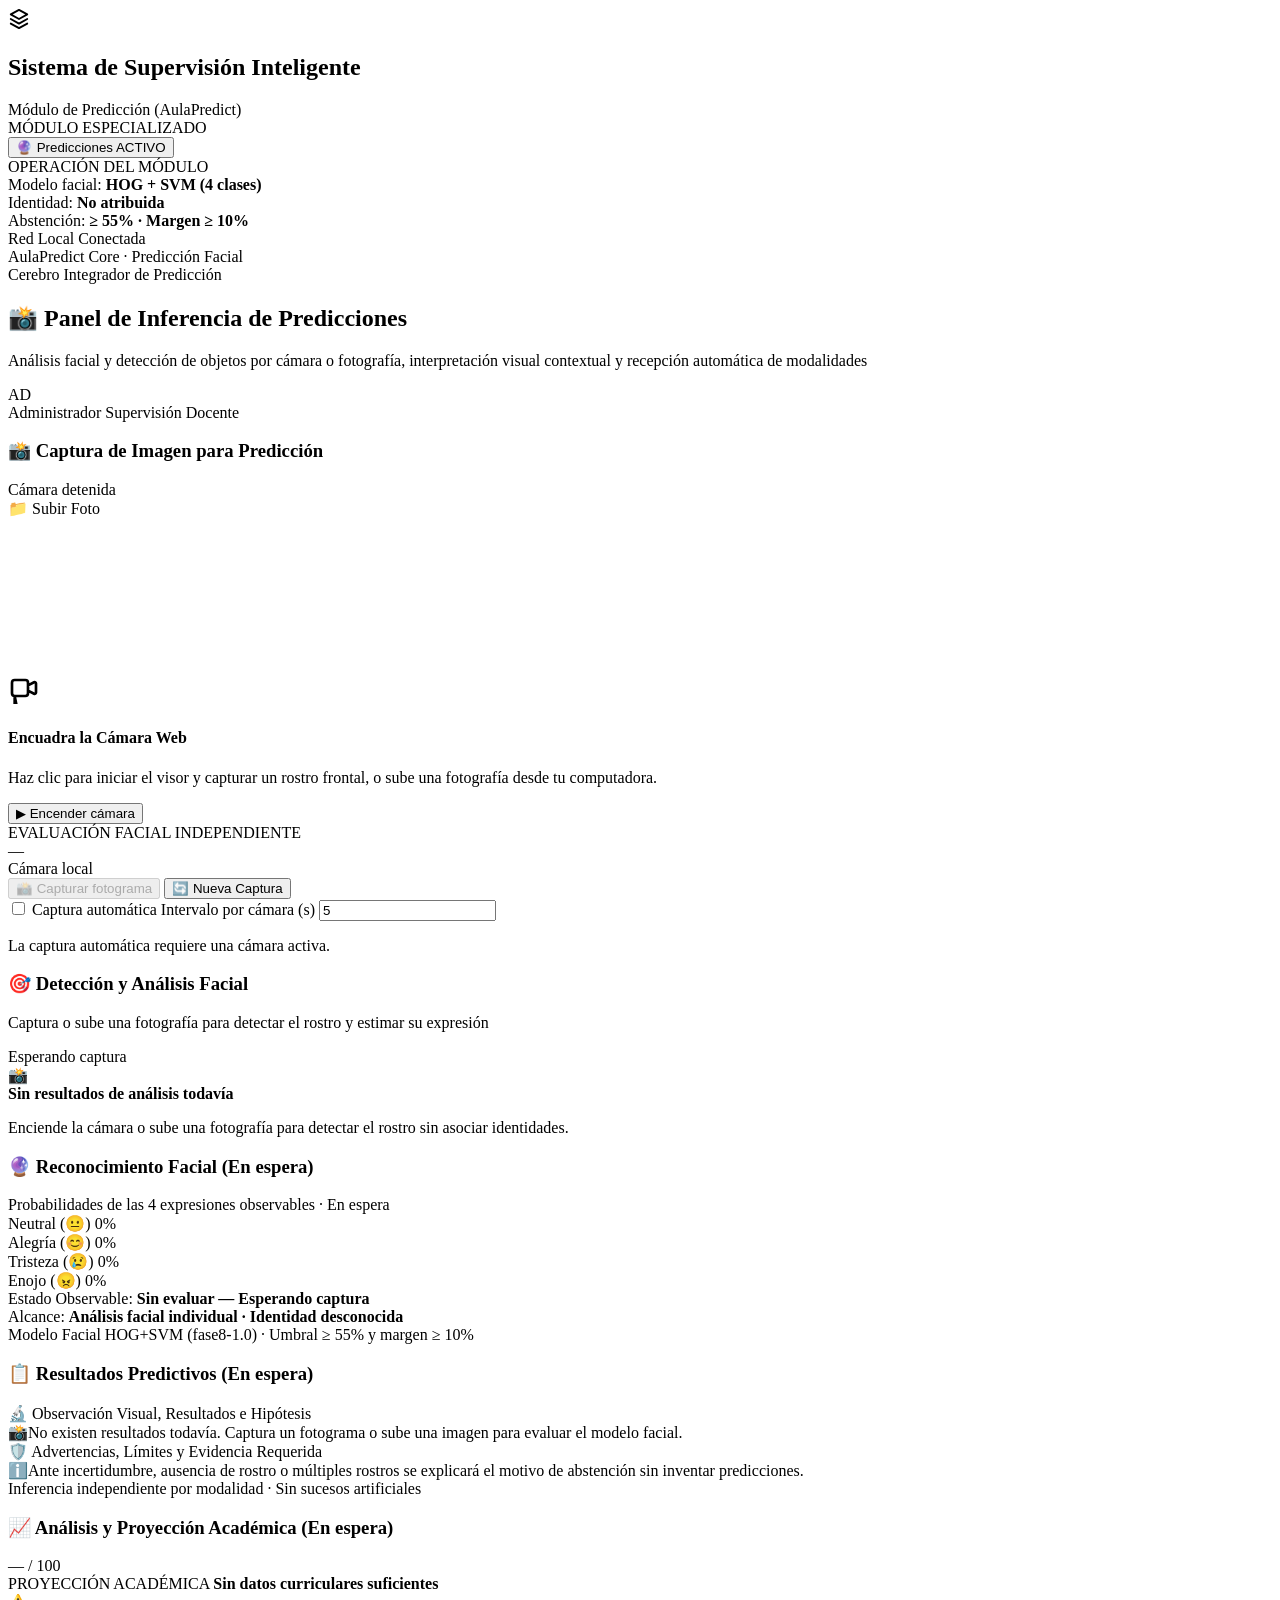
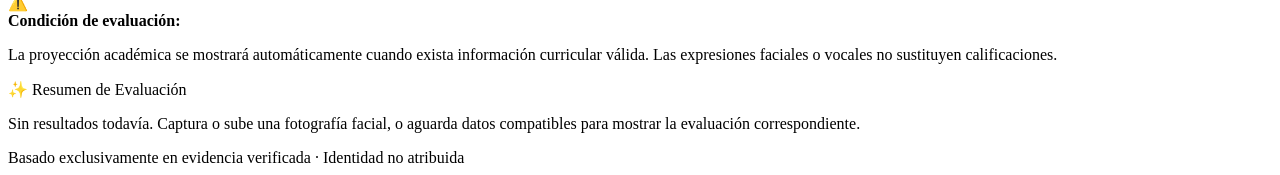
==== prediccion/frontend/index.html @ 288b3a40 "Ensamblaje VIDEO + IMAGEN + PREDICCION en un solo servicio Docker para Render - prediccion/: AulaPre" ====
<!doctype html>
<html lang="es">
<head>
  <meta charset="utf-8">
  <meta name="viewport" content="width=device-width, initial-scale=1.0">
  <title>Sistema de Supervisión Inteligente · Módulo de Predicción (AulaPredict)</title>
  <link rel="stylesheet" href="/style.css">
  <script src="/app.js" defer></script>
</head>
<body>
  <div class="app-layout">
    <!-- ====================================================================
         SIDEBAR IZQUIERDO FIJO (#0F294A - Azul Marino Institucional)
         Enfocado EXCLUSIVAMENTE en el Módulo de Predicción
         ==================================================================== -->
    <aside class="app-sidebar">
      <div>
        <div class="sidebar-brand">
          <div class="brand-emblem" aria-hidden="true">
            <svg viewBox="0 0 24 24" width="22" height="22" fill="none" stroke="currentColor" stroke-width="2">
              <path stroke-linecap="round" stroke-linejoin="round" d="M12 2L3 7l9 5 9-5-9-5zM3 17l9 5 9-5M3 12l9 5 9-5" />
            </svg>
          </div>
          <div class="brand-titles">
            <h1 class="brand-title">Sistema de Supervisión Inteligente</h1>
            <span class="brand-subtitle">Módulo de Predicción (AulaPredict)</span>
          </div>
        </div>

        <nav class="sidebar-menu" aria-label="Módulo de Predicción">
          <div class="menu-section-label">MÓDULO ESPECIALIZADO</div>
          <button type="button" class="menu-item active" aria-current="page">
            <span class="menu-icon" aria-hidden="true">🔮</span>
            <span class="menu-text">Predicciones</span>
            <span class="menu-badge-active">ACTIVO</span>
          </button>
        </nav>

        <div class="sidebar-model-info">
          <div class="model-info-heading">OPERACIÓN DEL MÓDULO</div>
          <div class="model-stat-row">
            <span>Modelo facial:</span>
            <strong>HOG + SVM (4 clases)</strong>
          </div>
          <div class="model-stat-row">
            <span>Identidad:</span>
            <strong>No atribuida</strong>
          </div>
          <div class="model-stat-row">
            <span>Abstención:</span>
            <strong>≥ 55% · Margen ≥ 10%</strong>
          </div>
        </div>
      </div>

      <div class="sidebar-footer">
        <div class="system-status-chip">
          <span class="dot-online" aria-hidden="true"></span>
          <span>Red Local Conectada</span>
        </div>
        <div class="system-version">AulaPredict Core · Predicción Facial</div>
      </div>
    </aside>

    <!-- ====================================================================
         CONTENIDO PRINCIPAL
         ==================================================================== -->
    <div class="app-main-wrap">
      <header class="app-header">
        <div class="header-titles">
          <div class="view-tag">Cerebro Integrador de Predicción</div>
          <h2 class="view-title">📸 Panel de Inferencia de Predicciones</h2>
          <p class="view-subtitle">Análisis facial y detección de objetos por cámara o fotografía, interpretación visual contextual y recepción automática de modalidades</p>
        </div>

        <div class="header-user-profile" aria-label="Rol activo">
          <div class="user-avatar" aria-hidden="true">AD</div>
          <div class="user-meta">
            <span class="user-name">Administrador</span>
            <span class="user-role">Supervisión Docente</span>
          </div>
        </div>
      </header>

      <main class="dashboard-content">
        <!-- ================================================================
             FILA SUPERIOR (2 COLUMNAS): CAPTURA IZQ + DETECCIÓN Y EXPRESIÓN DER
             ================================================================ -->
        <div class="top-row-grid">
          <!-- Columna Izquierda: Captura de Imagen para Predicción -->
          <section class="card camera-card" id="camera-capture-card" aria-labelledby="camera-card-title">
            <div class="card-header-bar">
              <div class="card-title-group">
                <h3 class="card-title" id="camera-card-title">📸 Captura de Imagen para Predicción</h3>
                <span id="capture-status-indicator" class="live-indicator-chip waiting">
                  <span class="dot-live" aria-hidden="true"></span>
                  <span id="capture-status-text" role="status">Cámara detenida</span>
                </span>
              </div>

              <div class="capture-secondary-actions">
                <label for="input-upload-image" id="label-upload-image" class="btn-action-ghost cursor-pointer" title="Sube una fotografía JPEG, PNG o WebP para evaluar el modelo facial">
                  📁 Subir Foto
                </label>
                <input id="input-upload-image" type="file" accept="image/jpeg,image/png,image/webp" style="display: none;">
              </div>
            </div>

            <!-- Viewport de Captura (Video en vivo / Imagen congelada con Canvas) -->
            <div class="camera-viewport-container">
              <video id="webcam-feed" playsinline autoplay muted></video>
              <img id="captured-image-display" alt="Captura congelada para predicción" style="display: none;">
              <canvas id="overlay-canvas"></canvas>

              <div id="camera-placeholder" class="camera-fallback-screen">
                <div class="cam-icon-circle" aria-hidden="true">
                  <svg viewBox="0 0 24 24" width="32" height="32" fill="none" stroke="currentColor" stroke-width="2">
                    <path stroke-linecap="round" stroke-linejoin="round" d="M15 10l4.553-2.276A1 1 0 0121 8.618v6.764a1 1 0 01-1.447.894L15 14M5 18h8a2 2 0 002-2V8a2 2 0 00-2-2H5a2 2 0 00-2 2v8a2 2 0 002 2v8a2 2 0 002 2z" />
                  </svg>
                </div>
                <h4>Encuadra la Cámara Web</h4>
                <p>Haz clic para iniciar el visor y capturar un rostro frontal, o sube una fotografía desde tu computadora.</p>
                <button id="btn-start-camera" type="button" class="btn-primary-action">
                  ▶ Encender cámara
                </button>
              </div>

              <div class="hud-telemetry-badge" aria-hidden="true">
                <span class="dot-rec"></span>
                <span id="hud-fps-label">EVALUACIÓN FACIAL INDEPENDIENTE</span>
              </div>

              <div class="camera-overlay-bottom-bar">
                <div class="cam-timestamp">
                  <span id="live-datetime">—</span>
                </div>
                <div class="cam-location-tag">
                  <span id="cam-location-label">Cámara local</span>
                </div>
              </div>
            </div>

            <!-- Controles de fotografía -->
            <div class="capture-controls-toolbar">
              <button id="btn-capture-predict" type="button" class="btn-main-capture" title="Captura un fotograma y ejecuta el análisis facial" disabled>
                <span class="capture-icon" aria-hidden="true">📸</span>
                <span class="capture-text">Capturar fotograma</span>
              </button>

              <button id="btn-new-capture" type="button" class="btn-secondary-capture" title="Limpia la captura actual y vuelve al visor">
                🔄 Nueva Captura
              </button>
              <button id="btn-stop-camera" type="button" class="btn-secondary-capture" hidden>Detener cámara</button>
            </div>

            <div class="auto-capture-controls">
              <label><input id="auto-capture-enabled" type="checkbox"> Captura automática</label>
              <label for="auto-capture-interval">Intervalo por cámara (s)</label>
              <input id="auto-capture-interval" type="number" min="5" value="5" step="1">
            </div>
            <p id="auto-capture-status" class="capture-note" role="status">La captura automática requiere una cámara activa.</p>
            <div id="resultado-facial-captura" class="sr-only" aria-live="polite"></div>
          </section>

          <!-- Columna Derecha: Detección y Análisis Facial + Reconocimiento Facial -->
          <div class="right-analysis-column">
            <section class="card students-selection-card compact-mode" id="students-selection-card">
              <div class="card-header-bar" id="students-header-bar">
                <div class="students-header-title-wrap">
                  <h3 class="card-title" id="students-panel-title">🎯 Detección y Análisis Facial</h3>
                  <p class="card-subtitle-note" id="students-panel-subtitle">Captura o sube una fotografía para detectar el rostro y estimar su expresión</p>
                </div>
                <div class="students-header-actions">
                  <div class="students-counter-chip" id="students-counter-chip">
                    <span id="students-count-badge">Esperando captura</span>
                  </div>
                  <button type="button" id="btn-toggle-students-panel" class="btn-panel-toggle" aria-expanded="false" hidden>
                    <span id="students-toggle-icon" aria-hidden="true">▼</span>
                    <span id="students-toggle-label">Detalles</span>
                  </button>
                </div>
              </div>

              <div id="students-grid" class="students-grid-container" role="region" aria-label="Estado de detección facial">
                <div class="facial-waiting-compact">
                  <span class="facial-waiting-icon" aria-hidden="true">📸</span>
                  <div class="facial-waiting-text">
                    <strong>Sin resultados de análisis todavía</strong>
                    <p>Enciende la cámara o sube una fotografía para detectar el rostro sin asociar identidades.</p>
                  </div>
                </div>
              </div>
            </section>

            <section class="card prediction-card emotions-card" id="emotions-results-card">
              <div class="card-header-clean">
                <h3 class="card-title-sm" id="facial-card-title">
                  🔮 Reconocimiento Facial <span class="selected-student-label" id="facial-student-label">(En espera)</span>
                </h3>
                <span class="sub-label" id="facial-card-sublabel">Probabilidades de las 4 expresiones observables · En espera</span>
              </div>

              <div class="emotions-bars-list" id="emotions-bars-list">
                <div class="emotion-item" id="emo-item-neutral">
                  <div class="emotion-title-row">
                    <span class="emo-label" id="emo-label-neutral">Neutral (😐)</span>
                    <span id="emo-pct-neutral" class="emo-val text-neutral">0%</span>
                  </div>
                  <div class="progress-track">
                    <div id="emo-bar-neutral" class="progress-fill fill-neutral" style="width: 0%;"></div>
                  </div>
                </div>

                <div class="emotion-item" id="emo-item-felicidad">
                  <div class="emotion-title-row">
                    <span class="emo-label" id="emo-label-felicidad">Alegría (😊)</span>
                    <span id="emo-pct-felicidad" class="emo-val text-felicidad">0%</span>
                  </div>
                  <div class="progress-track">
                    <div id="emo-bar-felicidad" class="progress-fill fill-felicidad" style="width: 0%;"></div>
                  </div>
                </div>

                <div class="emotion-item" id="emo-item-tristeza">
                  <div class="emotion-title-row">
                    <span class="emo-label" id="emo-label-tristeza">Tristeza (😢)</span>
                    <span id="emo-pct-tristeza" class="emo-val text-tristeza">0%</span>
                  </div>
                  <div class="progress-track">
                    <div id="emo-bar-tristeza" class="progress-fill fill-tristeza" style="width: 0%;"></div>
                  </div>
                </div>

                <div class="emotion-item" id="emo-item-enojo">
                  <div class="emotion-title-row">
                    <span class="emo-label" id="emo-label-enojo">Enojo (😠)</span>
                    <span id="emo-pct-enojo" class="emo-val text-enojo">0%</span>
                  </div>
                  <div class="progress-track">
                    <div id="emo-bar-enojo" class="progress-fill fill-enojo" style="width: 0%;"></div>
                  </div>
                </div>

                <div class="emotion-item" id="emo-item-miedo" style="display: none;">
                  <div class="emotion-title-row">
                    <span class="emo-label" id="emo-label-miedo">Miedo (😨)</span>
                    <span id="emo-pct-miedo" class="emo-val text-miedo">0%</span>
                  </div>
                  <div class="progress-track">
                    <div id="emo-bar-miedo" class="progress-fill fill-miedo" style="width: 0%;"></div>
                  </div>
                </div>

                <div class="emotion-item" id="emo-item-sorpresa" style="display: none;">
                  <div class="emotion-title-row">
                    <span class="emo-label" id="emo-label-sorpresa">Sorpresa (😲)</span>
                    <span id="emo-pct-sorpresa" class="emo-val text-sorpresa">0%</span>
                  </div>
                  <div class="progress-track">
                    <div id="emo-bar-sorpresa" class="progress-fill fill-sorpresa" style="width: 0%;"></div>
                  </div>
                </div>

                <div class="emotion-item" id="emo-item-disgusto" style="display: none;">
                  <div class="emotion-title-row">
                    <span class="emo-label" id="emo-label-disgusto">Disgusto (🤢)</span>
                    <span id="emo-pct-disgusto" class="emo-val text-disgusto">0%</span>
                  </div>
                  <div class="progress-track">
                    <div id="emo-bar-disgusto" class="progress-fill fill-disgusto" style="width: 0%;"></div>
                  </div>
                </div>
              </div>

              <div class="dominant-emotion-pill-wrap">
                <div id="dominant-pill-box" class="dominant-pill">
                  <span class="dot-accent-orange" aria-hidden="true"></span>
                  <span id="dominant-emotion-container">Estado Observable: <strong id="dominant-emotion-text">Sin evaluar — Esperando captura</strong></span>
                </div>
                <div id="action-pill-box" class="action-pill">
                  <span class="dot-action-blue" aria-hidden="true"></span>
                  <span>Alcance: <strong id="student-action-badge">Análisis facial individual · Identidad desconocida</strong></span>
                </div>
              </div>

              <div class="card-footer-badge" id="facial-card-footer">
                <span>Modelo Facial HOG+SVM (fase8-1.0) · Umbral ≥ 55% y margen ≥ 10%</span>
              </div>
            </section>
          </div>
        </div>

        <!-- ================================================================
             ZONA INFERIOR: RESULTADOS PREDICTIVOS + PROYECCIÓN ACADÉMICA
             ================================================================ -->
        <div class="bottom-row-grid">
          <section class="card prediction-card events-card" id="events-results-card">
            <div class="card-header-clean">
              <h3 class="card-title-sm" id="events-card-title">
                📋 Resultados Predictivos <span class="selected-student-label" id="events-student-label">(En espera)</span>
              </h3>
            </div>

            <div class="events-scroll-content">
              <div class="event-block">
                <div class="block-heading">
                  <span id="events-block1-icon" class="block-icon" aria-hidden="true">🔬</span>
                  <span id="events-block1-title" class="block-title">Observación Visual, Resultados e Hipótesis</span>
                </div>
                <div id="causes-list" class="probabilities-list">
                  <div class="prediction-empty-notice"><span>📸</span><span>No existen resultados todavía. Captura un fotograma o sube una imagen para evaluar el modelo facial.</span></div>
                </div>
              </div>

              <div class="event-block">
                <div class="block-heading">
                  <span id="events-block2-icon" class="block-icon" aria-hidden="true">🛡️</span>
                  <span id="events-block2-title" class="block-title">Advertencias, Límites y Evidencia Requerida</span>
                </div>
                <div id="consequences-list" class="probabilities-list">
                  <div class="prediction-empty-notice"><span>ℹ️</span><span>Ante incertidumbre, ausencia de rostro o múltiples rostros se explicará el motivo de abstención sin inventar predicciones.</span></div>
                </div>
              </div>
            </div>
            <div class="card-footer-badge" id="events-card-footer">
              <span>Inferencia independiente por modalidad · Sin sucesos artificiales</span>
            </div>
          </section>

          <section class="card prediction-card academic-card" id="academic-results-card">
            <div class="card-header-clean">
              <h3 class="card-title-sm" id="academic-card-title">
                📈 Análisis y Proyección Académica <span class="selected-student-label" id="academic-student-label">(En espera)</span>
              </h3>
            </div>

            <div id="risk-score-banner" class="risk-score-banner bg-risk-unavailable">
              <div class="score-number-col">
                <span id="riesgo-score-num" class="score-huge">—</span>
                <span class="score-den">/ 100</span>
              </div>
              <div class="score-meta-col">
                <span class="score-label">PROYECCIÓN ACADÉMICA</span>
                <strong id="riesgo-nivel-text" class="score-level-text">Sin datos curriculares suficientes</strong>
              </div>
            </div>

            <div class="exam-risk-alert-box">
              <div class="alert-icon-wrap" aria-hidden="true">⚠️</div>
              <div class="alert-text-wrap">
                <strong>Condición de evaluación:</strong>
                <p id="exam-risk-desc">La proyección académica se mostrará automáticamente cuando exista información curricular válida. Las expresiones faciales o vocales no sustituyen calificaciones.</p>
              </div>
            </div>

            <div class="assistant-narrative-box">
              <div class="assistant-header-row">
                <span class="assistant-sparkle" aria-hidden="true">✨</span>
                <span class="assistant-title" id="assistant-box-title">Resumen de Evaluación</span>
              </div>
              <p id="assistant-narrative-text" class="assistant-body-text">
                Sin resultados todavía. Captura o sube una fotografía facial, o aguarda datos compatibles para mostrar la evaluación correspondiente.
              </p>
            </div>

            <div class="card-footer-badge" id="academic-card-footer">
              <span>Basado exclusivamente en evidencia verificada · Identidad no atribuida</span>
            </div>
          </section>
        </div>
      </main>
    </div>
  </div>
</body>
</html>
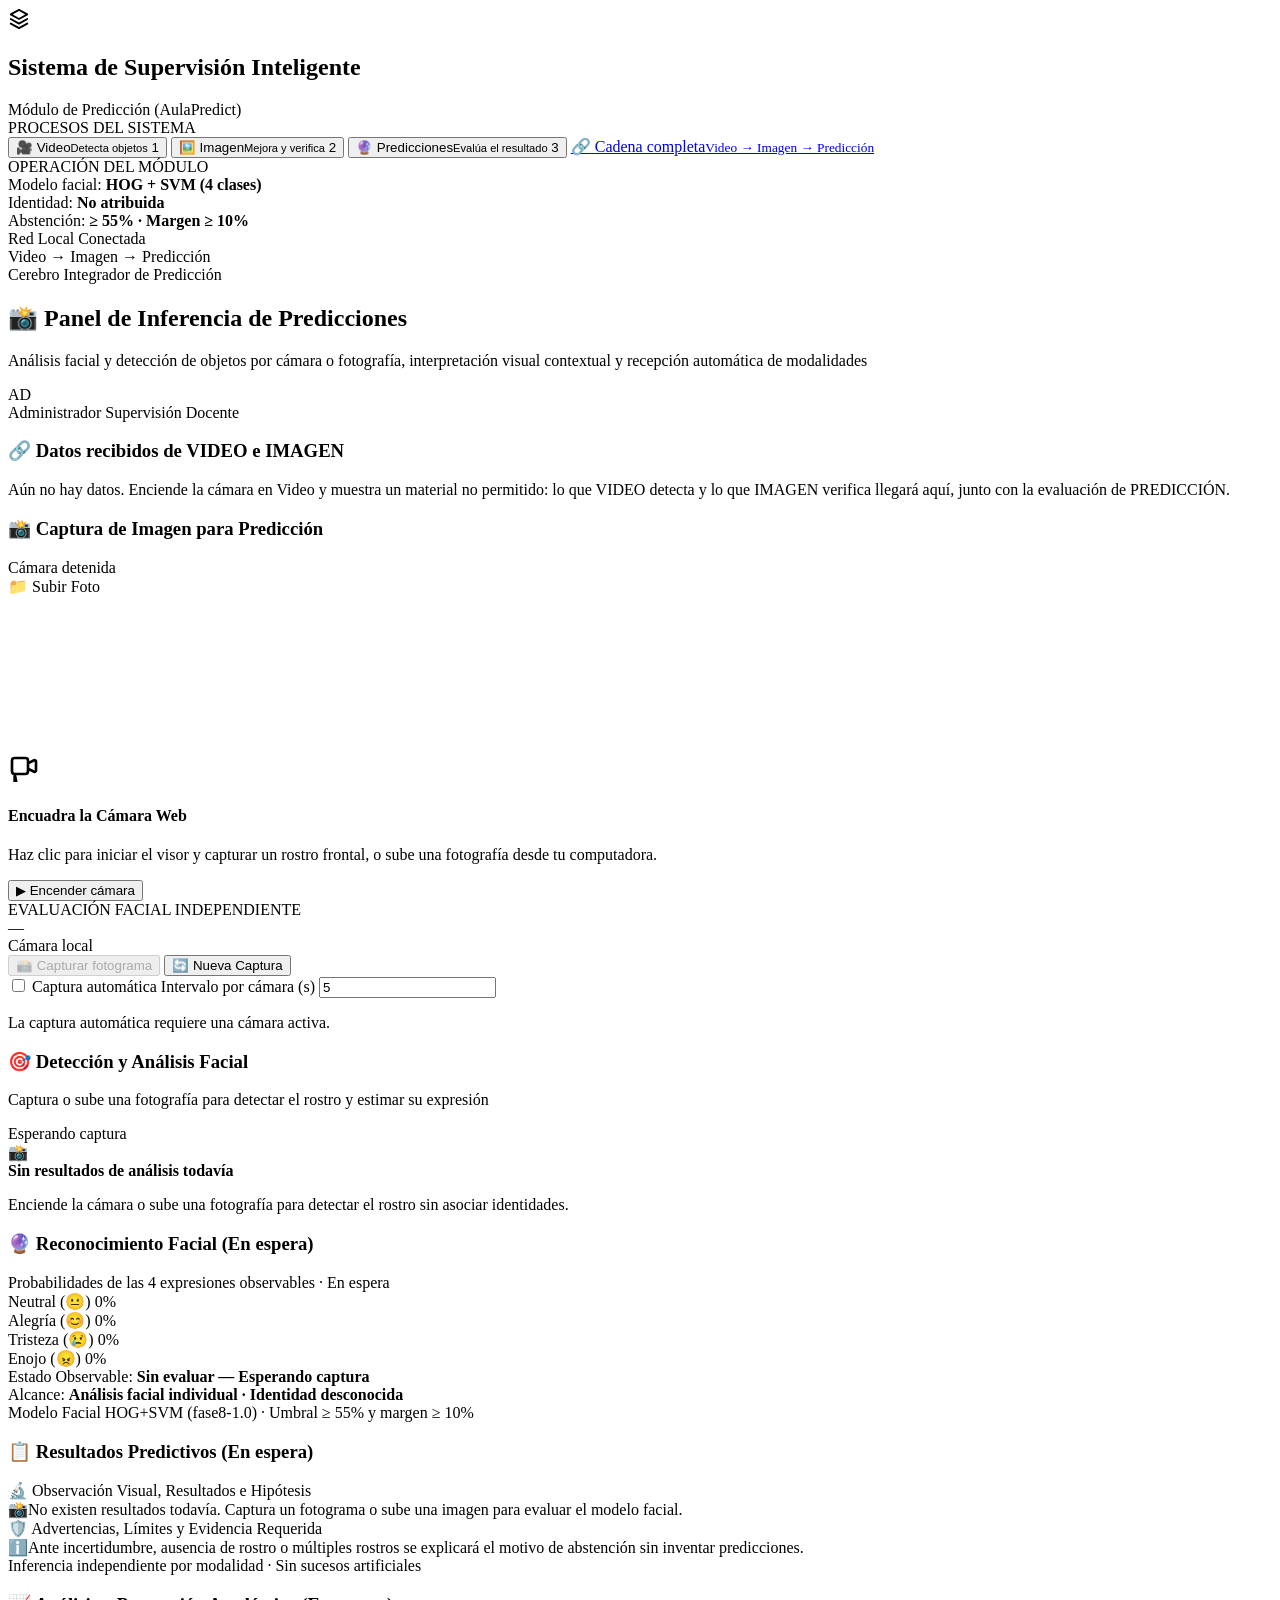
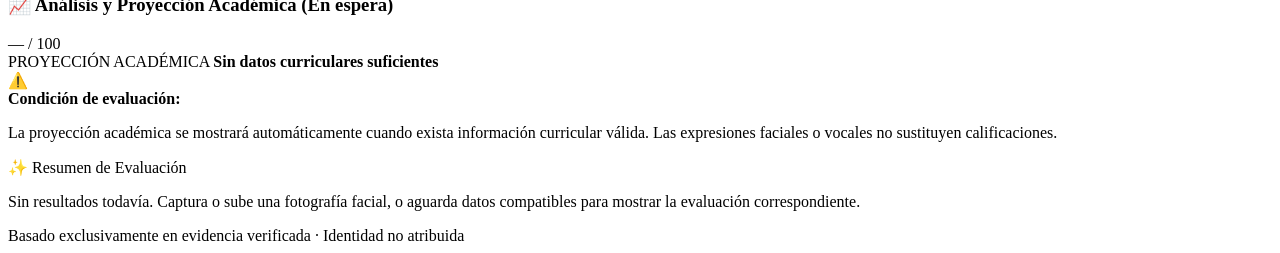
==== commit baeed45a: "Panel con apartados Video, Imagen y Prediccion: deteccion en vivo, verificacion de IMAGEN y descarte" ====
--- a/prediccion/frontend/index.html
+++ b/prediccion/frontend/index.html
@@ -6,6 +6,9 @@
   <title>Sistema de Supervisión Inteligente · Módulo de Predicción (AulaPredict)</title>
   <link rel="stylesheet" href="/style.css">
   <script src="/app.js" defer></script>
+  <script src="/vista_video.js" defer></script>
+  <script src="/vista_imagen.js" defer></script>
+  <script src="/vista_prediccion.js" defer></script>
 </head>
 <body>
   <div class="app-layout">
@@ -27,13 +30,27 @@
           </div>
         </div>
 
-        <nav class="sidebar-menu" aria-label="Módulo de Predicción">
-          <div class="menu-section-label">MÓDULO ESPECIALIZADO</div>
-          <button type="button" class="menu-item active" aria-current="page">
+        <nav class="sidebar-menu" aria-label="Procesos del sistema">
+          <div class="menu-section-label">PROCESOS DEL SISTEMA</div>
+          <button type="button" class="menu-item" data-vista="video">
+            <span class="menu-icon" aria-hidden="true">🎥</span>
+            <span class="menu-text">Video<small>Detecta objetos</small></span>
+            <span class="menu-badge-paso">1</span>
+          </button>
+          <button type="button" class="menu-item" data-vista="imagen">
+            <span class="menu-icon" aria-hidden="true">🖼️</span>
+            <span class="menu-text">Imagen<small>Mejora y verifica</small></span>
+            <span class="menu-badge-paso">2</span>
+          </button>
+          <button type="button" class="menu-item active" data-vista="prediccion" aria-current="page">
             <span class="menu-icon" aria-hidden="true">🔮</span>
-            <span class="menu-text">Predicciones</span>
-            <span class="menu-badge-active">ACTIVO</span>
+            <span class="menu-text">Predicciones<small>Evalúa el resultado</small></span>
+            <span class="menu-badge-paso">3</span>
           </button>
+          <a class="menu-item menu-enlace" href="/integrado">
+            <span class="menu-icon" aria-hidden="true">🔗</span>
+            <span class="menu-text">Cadena completa<small>Video → Imagen → Predicción</small></span>
+          </a>
         </nav>
 
         <div class="sidebar-model-info">
@@ -58,7 +75,7 @@
           <span class="dot-online" aria-hidden="true"></span>
           <span>Red Local Conectada</span>
         </div>
-        <div class="system-version">AulaPredict Core · Predicción Facial</div>
+        <div class="system-version">Video → Imagen → Predicción</div>
       </div>
     </aside>
 
@@ -66,6 +83,7 @@
          CONTENIDO PRINCIPAL
          ==================================================================== -->
     <div class="app-main-wrap">
+     <div id="vista-prediccion" class="vista-modulo">
       <header class="app-header">
         <div class="header-titles">
           <div class="view-tag">Cerebro Integrador de Predicción</div>
@@ -83,6 +101,13 @@
       </header>
 
       <main class="dashboard-content">
+        <!-- Lo que PREDICCION recibe de VIDEO e IMAGEN (se llena solo cuando hay un hallazgo) -->
+        <section class="card cadena-card" id="cadena-prediccion" aria-labelledby="cadena-titulo">
+          <div class="card-header-bar"><div class="card-title-group"><h3 class="card-title" id="cadena-titulo">🔗 Datos recibidos de VIDEO e IMAGEN</h3></div></div>
+          <p class="verif-ayuda" id="cadena-vacio">Aún no hay datos. Enciende la cámara en Video y muestra un material no permitido: lo que VIDEO detecta y lo que IMAGEN verifica llegará aquí, junto con la evaluación de PREDICCIÓN.</p>
+          <div class="cadena-grid" id="cadena-grid" hidden></div>
+        </section>
+
         <!-- ================================================================
              FILA SUPERIOR (2 COLUMNAS): CAPTURA IZQ + DETECCIÓN Y EXPRESIÓN DER
              ================================================================ -->
@@ -369,7 +394,116 @@
           </section>
         </div>
       </main>
+     </div>
+
+     <div id="vista-video" class="vista-modulo" hidden>
+      <header class="app-header">
+        <div class="header-titles">
+          <div class="view-tag">Proceso 1 de 3 · Grupo VIDEO</div>
+          <h2 class="view-title">🎥 Video · Detección de objetos en vivo</h2>
+          <p class="view-subtitle">Detecta personas y materiales no permitidos. Azul: permitido (persona, mochila) · Rojo: no permitido. Si un material no permitido permanece 2,5 segundos, genera una alerta. IMAGEN decide después si es real o un falso positivo.</p>
+        </div>
+      </header>
+      <main class="dashboard-content">
+        <div class="video-grid">
+          <section class="card camera-card" aria-labelledby="v-titulo">
+            <div class="card-header-bar">
+              <div class="card-title-group">
+                <h3 class="card-title" id="v-titulo">🎥 Cámara con detección de VIDEO</h3>
+                <span id="v-estado" class="live-indicator-chip waiting"><span class="dot-live" aria-hidden="true"></span><span id="v-estado-texto" role="status">Cámara detenida</span></span>
+              </div>
+              <label class="verif-umbral" for="umbral-video">Umbral para pasar a IMAGEN
+                <input id="umbral-video" type="number" min="15" max="95" step="5" value="50"> %
+              </label>
+            </div>
+            <div class="camera-viewport-container v-viewport">
+              <video id="v-video" playsinline autoplay muted></video>
+              <canvas id="v-canvas"></canvas>
+              <div id="v-placeholder" class="camera-fallback-screen">
+                <div class="cam-icon-circle" aria-hidden="true">🎥</div>
+                <h4>Cámara de VIDEO</h4>
+                <p>Enciende la cámara para detectar personas y materiales no permitidos.</p>
+              </div>
+            </div>
+            <div class="capture-controls-toolbar">
+              <button type="button" class="btn-action-primary" id="v-iniciar">▶ Encender cámara</button>
+              <button type="button" class="btn-action-ghost" id="v-detener" hidden>Detener cámara</button>
+            </div>
+            <p class="capture-note" id="v-nota">VIDEO usa su propio modelo (best.pt) con sus umbrales por clase. Los objetos que superen el umbral se envían a IMAGEN.</p>
+          </section>
+          <aside class="v-lateral">
+            <section class="card">
+              <h3 class="card-title">Detecciones ahora</h3>
+              <ul class="info-lista" id="v-lista"><li>Sin detecciones.</li></ul>
+            </section>
+            <section class="card">
+              <h3 class="card-title">Alertas generadas</h3>
+              <p class="info-nota" id="v-alertas-vacio">Aún no hay alertas.</p>
+              <div class="v-alertas" id="v-alertas"></div>
+            </section>
+          </aside>
+        </div>
+        <div class="info-grid v-info">
+          <section class="card"><h3 class="card-title">Qué hace</h3><ul class="info-lista"><li>Detecta personas, mochilas, teléfonos, cuadernos/libros, audífonos, relojes y laptops con un modelo YOLO.</li><li>Marca en azul lo permitido y en rojo lo no permitido.</li><li>Si un objeto no permitido permanece 2,5 segundos, genera una alerta con captura y sonido. El contador se reinicia cuando el objeto desaparece.</li></ul></section>
+          <section class="card"><h3 class="card-title">Entrega a IMAGEN</h3><ul class="info-lista"><li>El recorte del objeto no permitido con su clase y confianza, cuando supera el umbral.</li></ul></section>
+          <section class="card"><h3 class="card-title">Dónde está</h3><ul class="info-lista"><li>Código: <code>integrador/video_base/</code> (copia de solo lectura del grupo VIDEO).</li><li>Modelo: <code>video_base/modelo_ia/best.pt</code>.</li></ul>
+            <p class="info-nota">Estado del detector: <strong id="estado-detector-video">consultando…</strong></p></section>
+        </div>
+      </main>
+     </div>
+
+     <div id="vista-imagen" class="vista-modulo" hidden>
+      <header class="app-header">
+        <div class="header-titles">
+          <div class="view-tag">Proceso 2 de 3 · Grupo IMAGEN</div>
+          <h2 class="view-title">🖼️ Imagen · Verificación con los temas del curso</h2>
+          <p class="view-subtitle">Recibe el objeto que VIDEO detectó y lo analiza con las técnicas vistas en el curso. Cada paso muestra su resultado.</p>
+        </div>
+      </header>
+      <main class="dashboard-content">
+        <section class="card verif-card" aria-labelledby="i-titulo">
+          <div class="card-header-bar"><div class="card-title-group"><h3 class="card-title" id="i-titulo">Cadena: VIDEO → IMAGEN</h3></div></div>
+          <div class="verif-flujo" aria-label="Flujo de la cadena">
+            <span class="verif-paso" id="i-video">🎥 VIDEO: sin hallazgos todavía</span>
+            <span class="verif-flecha" aria-hidden="true">→</span>
+            <span class="verif-paso" id="i-imagen">🖼️ IMAGEN: sin verificar</span>
+            <span class="verif-flecha" aria-hidden="true">→</span>
+            <span class="verif-paso" id="i-prediccion">🔮 PREDICCIÓN: sin datos</span>
+          </div>
+          <p class="verif-ayuda" id="i-ayuda">Enciende la cámara en el apartado Video y muestra un material no permitido (teléfono, cuaderno, libro, audífonos o reloj). Cuando VIDEO lo detecte por encima del umbral, aparecerá aquí su análisis.</p>
+          <div class="verif-detalle" id="i-detalle" hidden></div>
+        </section>
+        <div id="i-secciones"></div>
+        <div class="info-grid v-info">
+          <section class="card"><h3 class="card-title">Qué hace</h3><ul class="info-lista"><li>Recorta el objeto que VIDEO señaló y lo analiza con los temas del curso: filtros de ruido (S03), mejoramiento y transformaciones (S04), segmentación (S05) y bordes y características (S06).</li><li>Comprueba la forma del contorno y vuelve a pasar el detector de VIDEO sobre el recorte mejorado. Emite un veredicto con sus motivos. IMAGEN tiene la última palabra: si no verifica el objeto, lo descarta como falso positivo y no llega a PREDICCIÓN.</li></ul></section>
+          <section class="card"><h3 class="card-title">Dónde está</h3><ul class="info-lista"><li>Código: <code>integrador/imagen/</code> (preprocesamiento, mejoramiento, segmentación, características, transformaciones).</li><li>Verificación en vivo: <code>ensamble/verificacion.py</code>.</li></ul></section>
+        </div>
+      </main>
+     </div>
     </div>
   </div>
+  <script>
+    // Cambia entre los tres procesos del sistema sin recargar la página.
+    (function () {
+      var botones = document.querySelectorAll('[data-vista]');
+      function mostrar(nombre) {
+        document.querySelectorAll('.vista-modulo').forEach(function (v) { v.hidden = v.id !== 'vista-' + nombre; });
+        botones.forEach(function (b) {
+          var activo = b.dataset.vista === nombre;
+          b.classList.toggle('active', activo);
+          if (activo) b.setAttribute('aria-current', 'page'); else b.removeAttribute('aria-current');
+        });
+        if (nombre === 'video') estadoDetector();
+        document.dispatchEvent(new CustomEvent('vista-cambiada', { detail: nombre }));
+      }
+      function estadoDetector() {
+        var el = document.getElementById('estado-detector-video');
+        fetch('/api/integrado/estado').then(function (r) { return r.json(); })
+          .then(function (d) { el.textContent = (d.detector_video || 'desconocido').replace(/_/g, ' '); })
+          .catch(function () { el.textContent = 'no disponible en este despliegue'; });
+      }
+      botones.forEach(function (b) { b.addEventListener('click', function () { mostrar(b.dataset.vista); }); });
+    })();
+  </script>
 </body>
 </html>
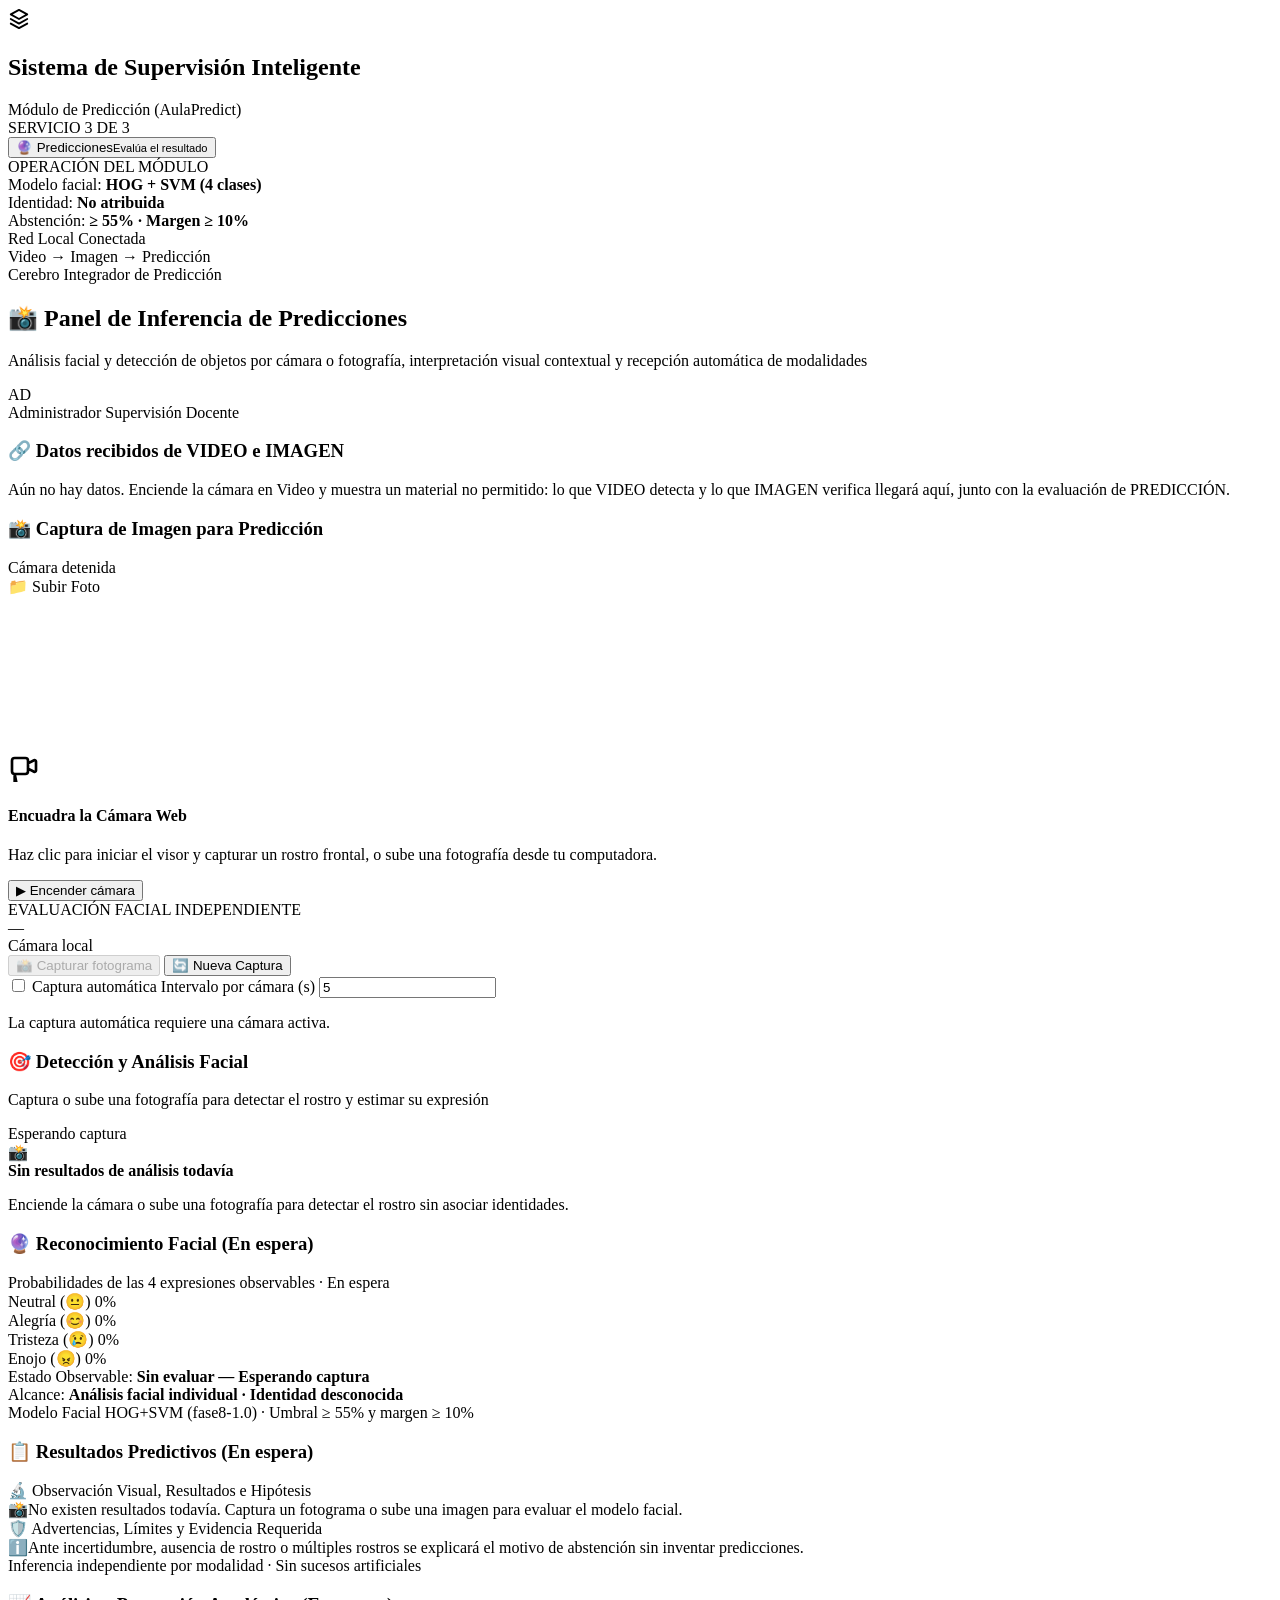
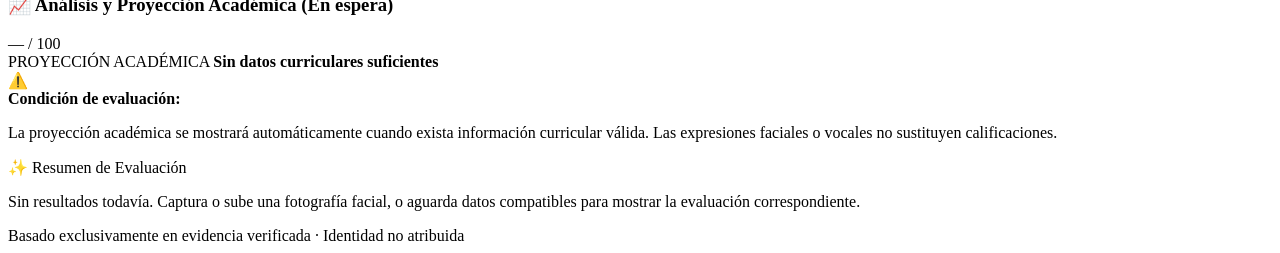
==== commit 5a40df68: "Tres servicios vivos y separados (VIDEO, IMAGEN, PREDICCION) + portal - Cada servicio corre en su pr" ====
--- a/prediccion/frontend/index.html
+++ b/prediccion/frontend/index.html
@@ -6,8 +6,6 @@
   <title>Sistema de Supervisión Inteligente · Módulo de Predicción (AulaPredict)</title>
   <link rel="stylesheet" href="/style.css">
   <script src="/app.js" defer></script>
-  <script src="/vista_video.js" defer></script>
-  <script src="/vista_imagen.js" defer></script>
   <script src="/vista_prediccion.js" defer></script>
 </head>
 <body>
@@ -30,27 +28,12 @@
           </div>
         </div>
 
-        <nav class="sidebar-menu" aria-label="Procesos del sistema">
-          <div class="menu-section-label">PROCESOS DEL SISTEMA</div>
-          <button type="button" class="menu-item" data-vista="video">
-            <span class="menu-icon" aria-hidden="true">🎥</span>
-            <span class="menu-text">Video<small>Detecta objetos</small></span>
-            <span class="menu-badge-paso">1</span>
-          </button>
-          <button type="button" class="menu-item" data-vista="imagen">
-            <span class="menu-icon" aria-hidden="true">🖼️</span>
-            <span class="menu-text">Imagen<small>Mejora y verifica</small></span>
-            <span class="menu-badge-paso">2</span>
-          </button>
-          <button type="button" class="menu-item active" data-vista="prediccion" aria-current="page">
+        <nav class="sidebar-menu" aria-label="Módulo de Predicción">
+          <div class="menu-section-label">SERVICIO 3 DE 3</div>
+          <button type="button" class="menu-item active" aria-current="page">
             <span class="menu-icon" aria-hidden="true">🔮</span>
             <span class="menu-text">Predicciones<small>Evalúa el resultado</small></span>
-            <span class="menu-badge-paso">3</span>
           </button>
-          <a class="menu-item menu-enlace" href="/integrado">
-            <span class="menu-icon" aria-hidden="true">🔗</span>
-            <span class="menu-text">Cadena completa<small>Video → Imagen → Predicción</small></span>
-          </a>
         </nav>
 
         <div class="sidebar-model-info">
@@ -396,114 +379,11 @@
       </main>
      </div>
 
-     <div id="vista-video" class="vista-modulo" hidden>
-      <header class="app-header">
-        <div class="header-titles">
-          <div class="view-tag">Proceso 1 de 3 · Grupo VIDEO</div>
-          <h2 class="view-title">🎥 Video · Detección de objetos en vivo</h2>
-          <p class="view-subtitle">Detecta personas y materiales no permitidos. Azul: permitido (persona, mochila) · Rojo: no permitido. Si un material no permitido permanece 2,5 segundos, genera una alerta. IMAGEN decide después si es real o un falso positivo.</p>
-        </div>
-      </header>
-      <main class="dashboard-content">
-        <div class="video-grid">
-          <section class="card camera-card" aria-labelledby="v-titulo">
-            <div class="card-header-bar">
-              <div class="card-title-group">
-                <h3 class="card-title" id="v-titulo">🎥 Cámara con detección de VIDEO</h3>
-                <span id="v-estado" class="live-indicator-chip waiting"><span class="dot-live" aria-hidden="true"></span><span id="v-estado-texto" role="status">Cámara detenida</span></span>
-              </div>
-              <label class="verif-umbral" for="umbral-video">Umbral para pasar a IMAGEN
-                <input id="umbral-video" type="number" min="15" max="95" step="5" value="50"> %
-              </label>
-            </div>
-            <div class="camera-viewport-container v-viewport">
-              <video id="v-video" playsinline autoplay muted></video>
-              <canvas id="v-canvas"></canvas>
-              <div id="v-placeholder" class="camera-fallback-screen">
-                <div class="cam-icon-circle" aria-hidden="true">🎥</div>
-                <h4>Cámara de VIDEO</h4>
-                <p>Enciende la cámara para detectar personas y materiales no permitidos.</p>
-              </div>
-            </div>
-            <div class="capture-controls-toolbar">
-              <button type="button" class="btn-action-primary" id="v-iniciar">▶ Encender cámara</button>
-              <button type="button" class="btn-action-ghost" id="v-detener" hidden>Detener cámara</button>
-            </div>
-            <p class="capture-note" id="v-nota">VIDEO usa su propio modelo (best.pt) con sus umbrales por clase. Los objetos que superen el umbral se envían a IMAGEN.</p>
-          </section>
-          <aside class="v-lateral">
-            <section class="card">
-              <h3 class="card-title">Detecciones ahora</h3>
-              <ul class="info-lista" id="v-lista"><li>Sin detecciones.</li></ul>
-            </section>
-            <section class="card">
-              <h3 class="card-title">Alertas generadas</h3>
-              <p class="info-nota" id="v-alertas-vacio">Aún no hay alertas.</p>
-              <div class="v-alertas" id="v-alertas"></div>
-            </section>
-          </aside>
-        </div>
-        <div class="info-grid v-info">
-          <section class="card"><h3 class="card-title">Qué hace</h3><ul class="info-lista"><li>Detecta personas, mochilas, teléfonos, cuadernos/libros, audífonos, relojes y laptops con un modelo YOLO.</li><li>Marca en azul lo permitido y en rojo lo no permitido.</li><li>Si un objeto no permitido permanece 2,5 segundos, genera una alerta con captura y sonido. El contador se reinicia cuando el objeto desaparece.</li></ul></section>
-          <section class="card"><h3 class="card-title">Entrega a IMAGEN</h3><ul class="info-lista"><li>El recorte del objeto no permitido con su clase y confianza, cuando supera el umbral.</li></ul></section>
-          <section class="card"><h3 class="card-title">Dónde está</h3><ul class="info-lista"><li>Código: <code>integrador/video_base/</code> (copia de solo lectura del grupo VIDEO).</li><li>Modelo: <code>video_base/modelo_ia/best.pt</code>.</li></ul>
-            <p class="info-nota">Estado del detector: <strong id="estado-detector-video">consultando…</strong></p></section>
-        </div>
-      </main>
-     </div>
-
-     <div id="vista-imagen" class="vista-modulo" hidden>
-      <header class="app-header">
-        <div class="header-titles">
-          <div class="view-tag">Proceso 2 de 3 · Grupo IMAGEN</div>
-          <h2 class="view-title">🖼️ Imagen · Verificación con los temas del curso</h2>
-          <p class="view-subtitle">Recibe el objeto que VIDEO detectó y lo analiza con las técnicas vistas en el curso. Cada paso muestra su resultado.</p>
-        </div>
-      </header>
-      <main class="dashboard-content">
-        <section class="card verif-card" aria-labelledby="i-titulo">
-          <div class="card-header-bar"><div class="card-title-group"><h3 class="card-title" id="i-titulo">Cadena: VIDEO → IMAGEN</h3></div></div>
-          <div class="verif-flujo" aria-label="Flujo de la cadena">
-            <span class="verif-paso" id="i-video">🎥 VIDEO: sin hallazgos todavía</span>
-            <span class="verif-flecha" aria-hidden="true">→</span>
-            <span class="verif-paso" id="i-imagen">🖼️ IMAGEN: sin verificar</span>
-            <span class="verif-flecha" aria-hidden="true">→</span>
-            <span class="verif-paso" id="i-prediccion">🔮 PREDICCIÓN: sin datos</span>
-          </div>
-          <p class="verif-ayuda" id="i-ayuda">Enciende la cámara en el apartado Video y muestra un material no permitido (teléfono, cuaderno, libro, audífonos o reloj). Cuando VIDEO lo detecte por encima del umbral, aparecerá aquí su análisis.</p>
-          <div class="verif-detalle" id="i-detalle" hidden></div>
-        </section>
-        <div id="i-secciones"></div>
-        <div class="info-grid v-info">
-          <section class="card"><h3 class="card-title">Qué hace</h3><ul class="info-lista"><li>Recorta el objeto que VIDEO señaló y lo analiza con los temas del curso: filtros de ruido (S03), mejoramiento y transformaciones (S04), segmentación (S05) y bordes y características (S06).</li><li>Comprueba la forma del contorno y vuelve a pasar el detector de VIDEO sobre el recorte mejorado. Emite un veredicto con sus motivos. IMAGEN tiene la última palabra: si no verifica el objeto, lo descarta como falso positivo y no llega a PREDICCIÓN.</li></ul></section>
-          <section class="card"><h3 class="card-title">Dónde está</h3><ul class="info-lista"><li>Código: <code>integrador/imagen/</code> (preprocesamiento, mejoramiento, segmentación, características, transformaciones).</li><li>Verificación en vivo: <code>ensamble/verificacion.py</code>.</li></ul></section>
-        </div>
-      </main>
-     </div>
     </div>
   </div>
   <script>
-    // Cambia entre los tres procesos del sistema sin recargar la página.
-    (function () {
-      var botones = document.querySelectorAll('[data-vista]');
-      function mostrar(nombre) {
-        document.querySelectorAll('.vista-modulo').forEach(function (v) { v.hidden = v.id !== 'vista-' + nombre; });
-        botones.forEach(function (b) {
-          var activo = b.dataset.vista === nombre;
-          b.classList.toggle('active', activo);
-          if (activo) b.setAttribute('aria-current', 'page'); else b.removeAttribute('aria-current');
-        });
-        if (nombre === 'video') estadoDetector();
-        document.dispatchEvent(new CustomEvent('vista-cambiada', { detail: nombre }));
-      }
-      function estadoDetector() {
-        var el = document.getElementById('estado-detector-video');
-        fetch('/api/integrado/estado').then(function (r) { return r.json(); })
-          .then(function (d) { el.textContent = (d.detector_video || 'desconocido').replace(/_/g, ' '); })
-          .catch(function () { el.textContent = 'no disponible en este despliegue'; });
-      }
-      botones.forEach(function (b) { b.addEventListener('click', function () { mostrar(b.dataset.vista); }); });
-    })();
+    // Dentro del portal (iframe) no se repite la barra lateral.
+    if (window.self !== window.top) document.documentElement.classList.add('embebido');
   </script>
 </body>
 </html>
